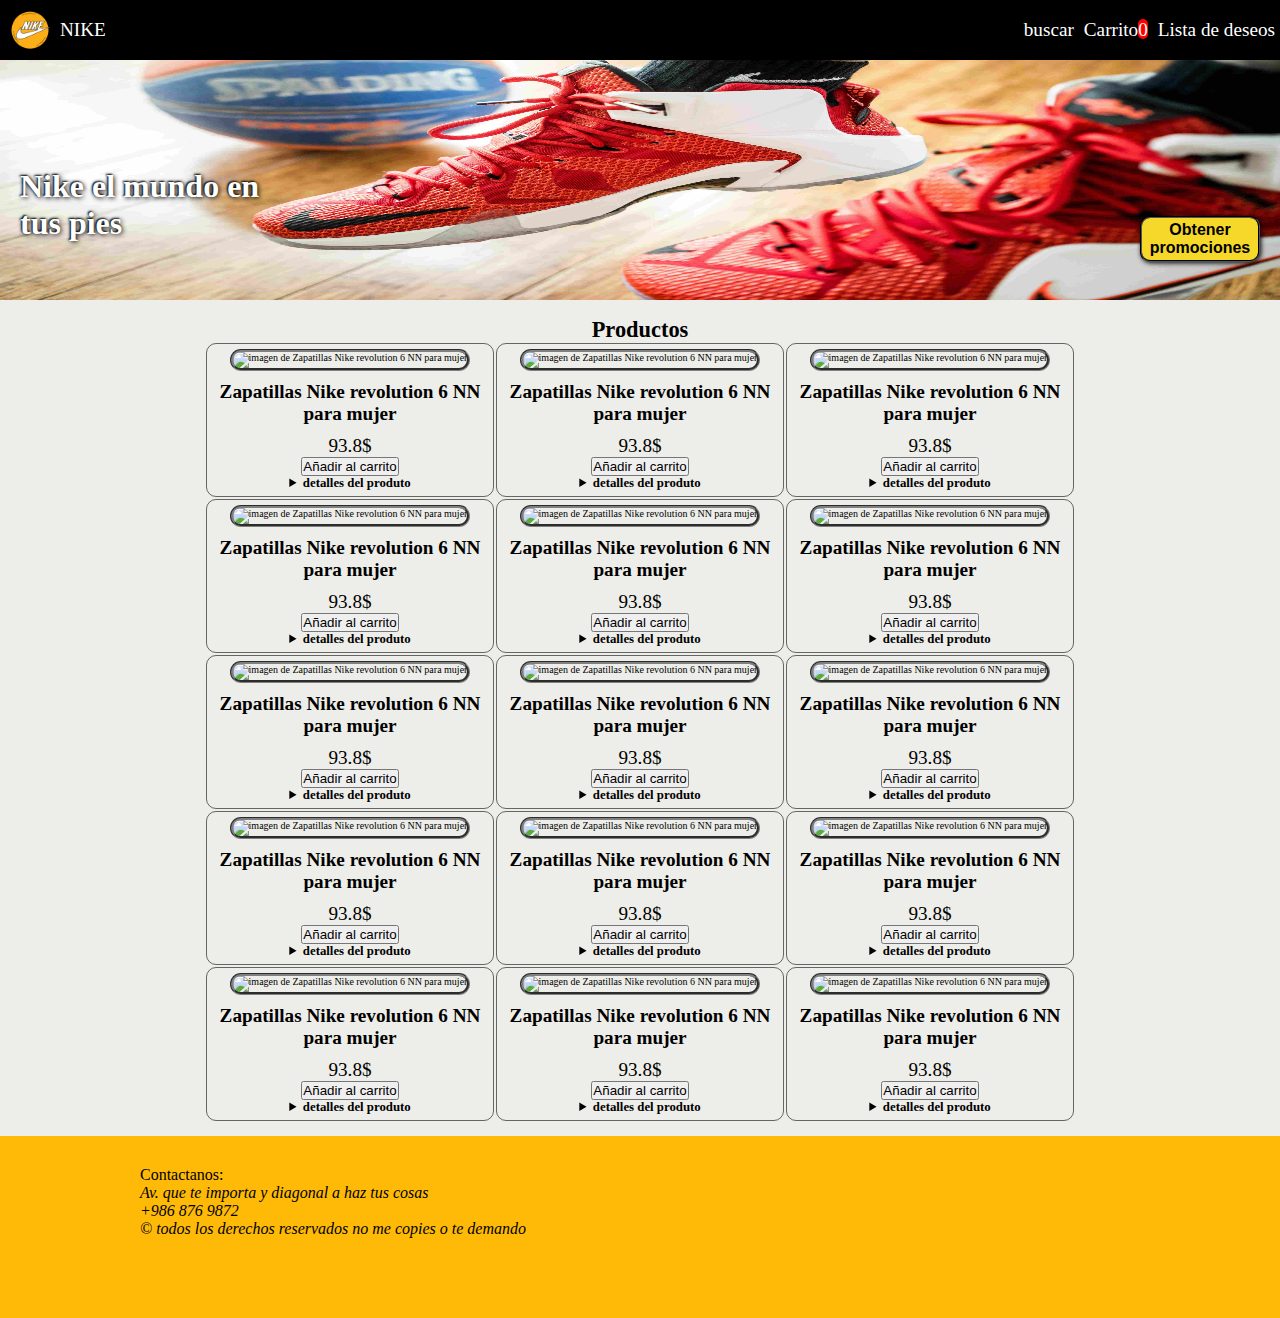
==== public/index.html @ a01fdeea "hice la base para realizar un ecommerce" ====
<!DOCTYPE html>
<html lang="es">
<head>
    <meta charset="UTF-8">
    <meta http-equiv="X-UA-Compatible" content="IE=edge">
    <meta name="viewport" content="width=device-width, initial-scale=1.0">
    <title>Nike store cart</title>
    <meta name="author" content="John Córdova">
    <meta name="robots" content="index, follow">
    <meta name="description" content="camisetas nike, busos nike, zapatos nike, gorras nike, deportivos nike">
    <link rel="alternate" hreflang="es-ec" href="./index.html" >
    <meta name="keywords" content="camisetas, busos, zapatos, gorras, jeans"> 
    <link rel="stylesheet" href="../src/styles/main.css">
    <link rel="shortcut icon" href="../src/assets/images/mainlogo.png" type="image/x-icon">
    <script src="../src/index.js" defer></script>
</head>
<body>
  <header id="header">
    <nav>
      <a href="./index.html">
        <div class="main--logo-container">
          <span class="img main--logo"></span><p>NIKE</p>
        </div>
      </a>
      <ul>
        <li> <p>buscar</p> </li>
        <li> <a href="#">Carrito<span class="cart_status">0</span> </a> </li>
        <li> <a href="#">Lista de deseos</a> </li>
        
      </ul>
    </nav>
  </header>
  <main id="body">
    <section class="main--img-container">
      
      <img src="../src/assets/images/nikeintro.jpg" alt="imagen de zapatos de basketball nike" class="image_intro" >
      <h1>Nike el mundo en tus pies</h1>
      <button>Obtener promociones</button>
    </section>
    <section class="main--products-container">
      <h2>Productos</h2>
      <div class="products--cards-container">
      
      </div>
    </section>
  </main>  
  <footer>
    <section>
      <p>Contactanos:</p>
      <address>Av. que te importa y diagonal a haz tus cosas</address>
      <address>+986 876 9872</address>
      <address>&#169; todos los derechos reservados no me copies o te demando</address>

    </section>
    <section>
      
    </section>
  </footer>
</body>
</html>
---- src/styles/main.css ----
*{
    padding: 0;
    margin: 0;
    box-sizing: border-box;
}
body{
    font-size: 62.5%;
}
body::-webkit-scrollbar{
    display: none;
}
.img{
    background-position: center;
    background-repeat: no-repeat;
    background-size: cover;
}
header{
    width: 100%;
    height: auto;
    position: fixed;
    z-index: 1;
}
header nav{
    width: 100%;
    height: auto;
    padding: 5px;
    background-color: black;
    color:  white;
    font-size: 1.2rem;
    display: flex;
    flex-direction: row;
    justify-content: space-between;
}
header nav a{
    text-decoration: none;
    color: white;
}
header nav a:hover ,header nav p:hover{
text-shadow: white 0 0 3px;
}
header nav .main--logo-container{
    display: flex;
    flex-direction: row;
    gap: 5px;
    align-items: center;
}
.main--logo{
    background-image: url(../assets/images/mainlogo.png);
    display: inline-block;
    width: 50px;
    height: 50px;
}
header nav ul{
    display: flex;
    flex-direction: row;
    list-style: none;
    gap: 10px;
    align-items: center;
}
header nav .cart_status{
    width: auto;
    height: 20px;
    display: flex;
    align-items: center;
    justify-content: center;
    background-color: red;
    display: inline-block;
    border-radius: 6px;
}
/* estilos del main */
main{
    width: 100%;
    height: auto;
    background-color: #edede9;
}
/* estilo del section main--img-container */
main .main--img-container{
    width: 100%;
    min-width: 320px;
    max-width: 1400px;
    position: relative;
    margin: 0 auto;
}
main .main--img-container .image_intro{
    width: 100%;
    height: 300px;
}
/* estilo del h1 de la llamada a la acción */
main .main--img-container h1{
    position: absolute;
    bottom: 60px;
    left: 20px;
    width: 280px;
    font-size: 2rem;
    font-weight: 800;
    color:#ffffff ;
    text-shadow: black -1px -1px  2px, black 1px 1px 5px;
}
main .main--img-container button{
    position: absolute;
    bottom: 40px;
    right: 20px;
    width: 120px;
    border-style: none;
    border: black 2px groove ;
    border-radius: 10px;
    font-size: 1rem;
    font-weight: 800;
    padding: 3px;
    background-color: rgb(246, 216, 43);
    box-shadow: black 1px 1px 5px;
}
main .main--img-container button:active{
    background-color:rgb(227, 193, 1) ;
}
/* sección contenedora de los productos */
main .main--products-container {
    display: relative;
    width: 100%;
    height: auto;
    display: flex;
    flex-direction: column;
    padding:15px 0 15px 0;
}
main .main--products-container h2{
    font-size: 1.4rem;
    text-align: center;
    font-weight: 800;
}
main .main--products-container .products--cards-container{
    width: 90%;
    min-width: 288px;
    max-width: 1000px;
    margin: 0 auto;
    display: flex;
    flex-wrap: wrap;
    gap:2px;
    position: relative;

    justify-content: center;
}

/* cards de los productos */
main .main--products-container .products--cards-container .product--card{
    width: 288px;
    height: auto;
    padding: 5px;
    position: relative;
    border: rgba(0, 0, 0, 0.572) 1px solid;
    border-radius: 10px;
    text-align: center;
}
main .main--products-container .products--cards-container .product--card img{
    width: 130px;
    height: 90px;
    position: relative;
    margin: 0 auto;
    border-radius: 15px;
    border: gray 3px groove;
}
main .main--products-container .products--cards-container .product--card h3{
    font-size: 1.2rem;
    padding: 10px 0 10px 0;
}
main .main--products-container .products--cards-container .product--card p{
    font-size: 1.2rem;
}
main .main--products-container .products--cards-container .product--card summary{
    font-size: .8rem;
    font-weight: 900;
}
/* footer  */
footer{
    width: 100%;
    height: auto;
    background-color: #ffba08 ;
    padding: 30px 0 80px;
    font-size: 1rem;
}
footer section{
    width: 90%;
    min-width: 280px;
    max-width: 1000px;
    height: auto;
    margin: 0 auto;
}
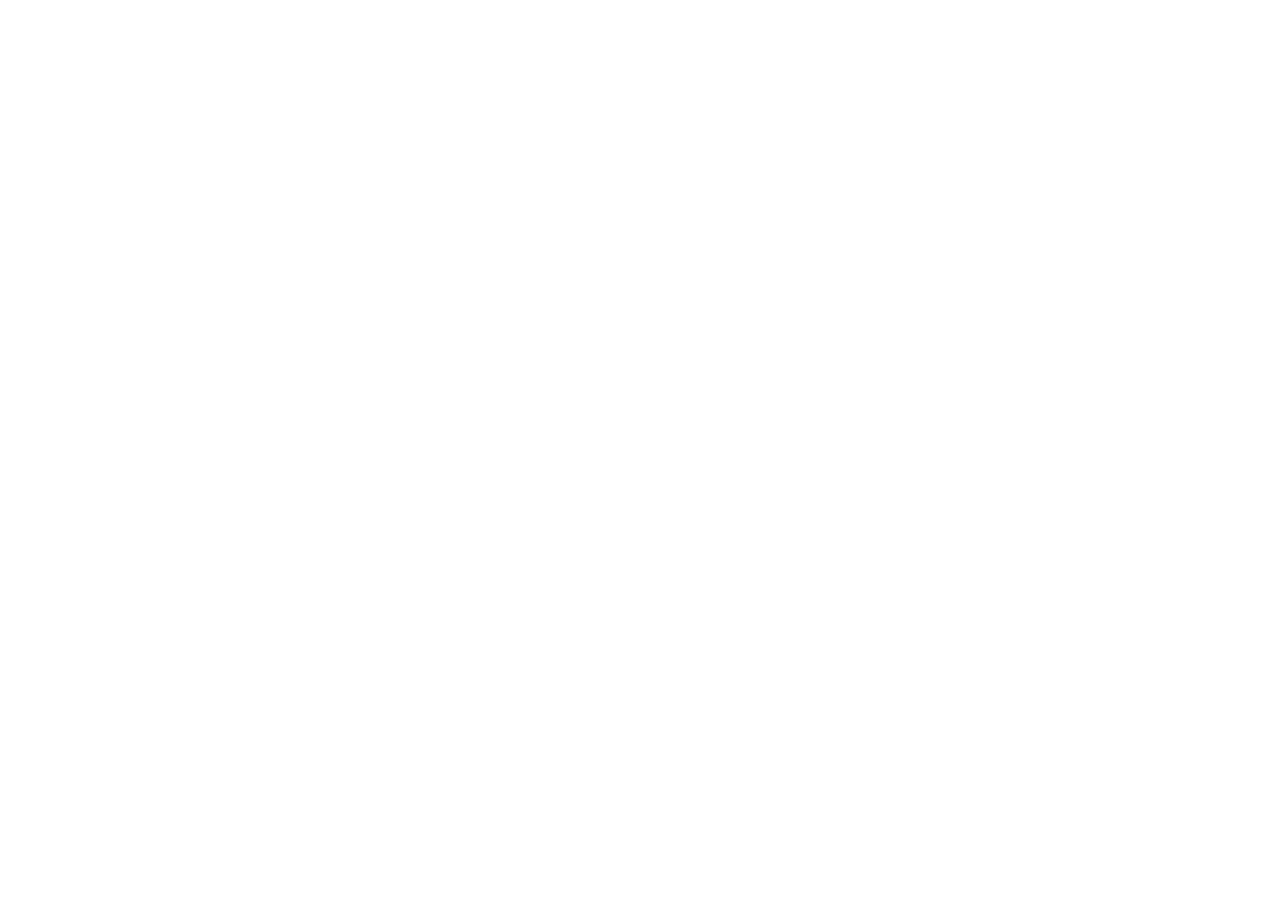
==== commit 970a8974: "i deleted all docs of this proyect to start a new" ====
--- a/public/index.html
+++ b/public/index.html
@@ -1,60 +1,12 @@
 <!DOCTYPE html>
-<html lang="es">
+<html lang="en">
 <head>
-    <meta charset="UTF-8">
-    <meta http-equiv="X-UA-Compatible" content="IE=edge">
-    <meta name="viewport" content="width=device-width, initial-scale=1.0">
-    <title>Nike store cart</title>
-    <meta name="author" content="John Córdova">
-    <meta name="robots" content="index, follow">
-    <meta name="description" content="camisetas nike, busos nike, zapatos nike, gorras nike, deportivos nike">
-    <link rel="alternate" hreflang="es-ec" href="./index.html" >
-    <meta name="keywords" content="camisetas, busos, zapatos, gorras, jeans"> 
-    <link rel="stylesheet" href="../src/styles/main.css">
-    <link rel="shortcut icon" href="../src/assets/images/mainlogo.png" type="image/x-icon">
-    <script src="../src/index.js" defer></script>
+  <meta charset="UTF-8">
+  <meta http-equiv="X-UA-Compatible" content="IE=edge">
+  <meta name="viewport" content="width=device-width, initial-scale=1.0">
+  <title>Document</title>
 </head>
 <body>
-  <header id="header">
-    <nav>
-      <a href="./index.html">
-        <div class="main--logo-container">
-          <span class="img main--logo"></span><p>NIKE</p>
-        </div>
-      </a>
-      <ul>
-        <li> <p>buscar</p> </li>
-        <li> <a href="#">Carrito<span class="cart_status">0</span> </a> </li>
-        <li> <a href="#">Lista de deseos</a> </li>
-        
-      </ul>
-    </nav>
-  </header>
-  <main id="body">
-    <section class="main--img-container">
-      
-      <img src="../src/assets/images/nikeintro.jpg" alt="imagen de zapatos de basketball nike" class="image_intro" >
-      <h1>Nike el mundo en tus pies</h1>
-      <button>Obtener promociones</button>
-    </section>
-    <section class="main--products-container">
-      <h2>Productos</h2>
-      <div class="products--cards-container">
-      
-      </div>
-    </section>
-  </main>  
-  <footer>
-    <section>
-      <p>Contactanos:</p>
-      <address>Av. que te importa y diagonal a haz tus cosas</address>
-      <address>+986 876 9872</address>
-      <address>&#169; todos los derechos reservados no me copies o te demando</address>
-
-    </section>
-    <section>
-      
-    </section>
-  </footer>
+  
 </body>
 </html>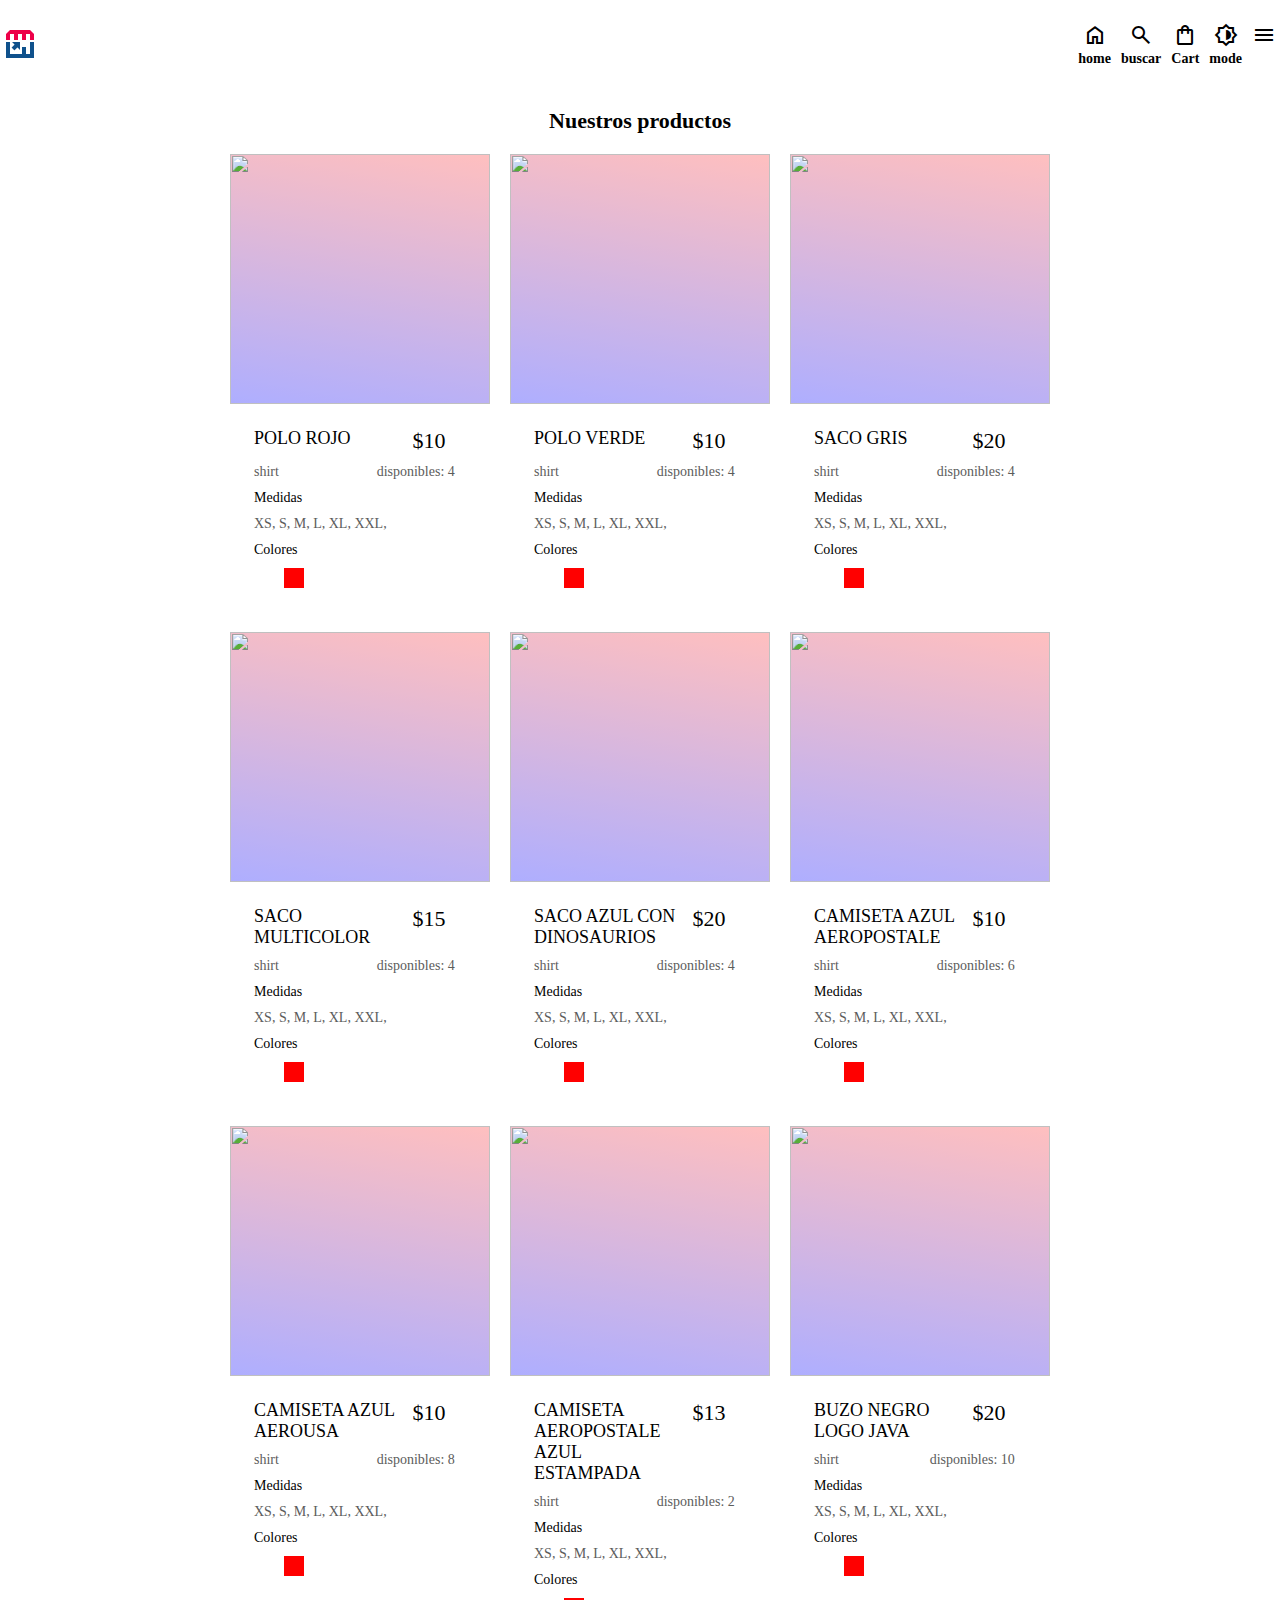
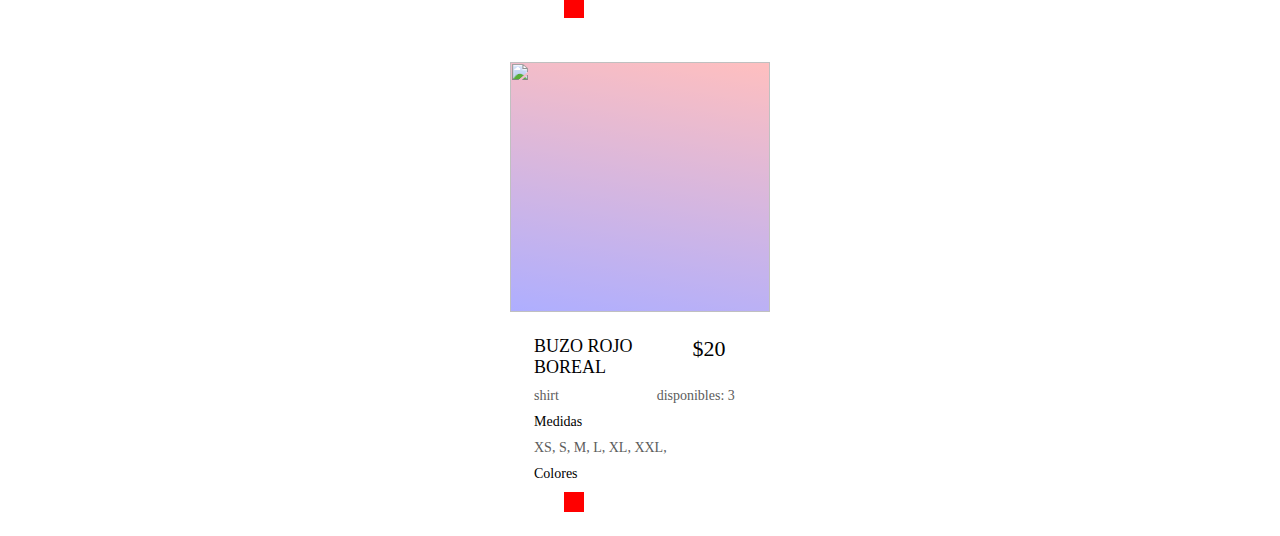
==== commit a736389e: "i made the frontend and logic of cards in this store" ====
--- a/public/index.html
+++ b/public/index.html
@@ -1,12 +1,79 @@
 <!DOCTYPE html>
-<html lang="en">
+<html lang="es">
 <head>
   <meta charset="UTF-8">
   <meta http-equiv="X-UA-Compatible" content="IE=edge">
   <meta name="viewport" content="width=device-width, initial-scale=1.0">
-  <title>Document</title>
+  <title>Store</title>
+  <meta name="author" content="John Córdova">
+  <link rel="shortcut icon" href="../src/assets/images/main_logo.png" type="image/x-icon">
+  <link rel="stylesheet" href="../src/styles/main.css">
+  <link rel="stylesheet" href="https://fonts.googleapis.com/css2?family=Material+Symbols+Outlined:opsz,wght,FILL,GRAD@48,400,0,0" >
+  <script src="../src/index.js" defer></script>
 </head>
 <body>
-  
+  <header id="header">
+    <nav>
+      <a href="./index.html">
+        <img src="../src/assets/images/main_logo.png" alt="Logo Empresa">
+      </a>
+      <ul class="nav--list">
+        <li class="icons cursor">
+          <a href="./index.html">
+            <span class="material-symbols-outlined">
+            &#xE88A;
+          </span>
+          <p>home</p>
+          </a>
+        </li>
+        <li class="icons cursor">
+          <span class="material-symbols-outlined">
+            &#xE8B6;
+          </span>
+          <p>buscar</p>
+        </li>
+        <li class="icons cursor">
+          <a href="?page=cart">
+          <span class="material-symbols-outlined">
+            &#xF1CC;
+          </span>
+          <p>Cart</p>
+        </a></li>
+        <li class="icons cursor">
+          <span class="material-symbols-outlined themeIcon">
+            &#xE3AB;
+          </span>
+          <p>mode</p>
+        </li>
+        <li class="icons cursor">
+          <span class="material-symbols-outlined menu">
+            &#xE5D2;
+          </span>
+        </li>
+      </ul>
+    </nav>
+  </header>
+  <main id="main">
+    <h1>Nuestros productos</h1>
+    <section class="main--products-container">
+      <article class="cards">
+        <div class="image--container">
+        <img src="https://creatividadenmovimiento.com/wp-content/uploads/2021/05/foto-producto-chaqueta-2.png" alt="" loading="easy">
+        </div>
+        <div class="product-props">
+          <h3>SACO ROJO</h3>
+          <p class="price">$10</p>
+          <p class="category light">shirt</p>
+          <p class="stock light">disponibles: 3</p>
+          <p class="title">Medidas</p>
+          <p class="sizes light">s, m, l, xl</p>
+          <p class="title">Colores</p>
+          <div class="colors-container">
+            <span class="cube-color red"></span>
+          </div>
+        </div>
+      </article>
+    </section>
+  </main>
 </body>
 </html>--- a/src/styles/main.css
+++ b/src/styles/main.css
@@ -0,0 +1,191 @@
+*{
+  box-sizing: border-box;
+  padding: 0;
+  margin: 0;
+}
+/* variables for root */
+:root{
+  --primary : #f0eee9;
+  --secondary : #000000;
+  --primary-light : #fff;
+  --secondary-light : #5c5c5c;
+  --font : 1.4rem;
+  --font-h1: 2.2rem;
+  --font-h3: 1.8rem;
+  --font-p: 1.2rem;
+  --font-weigth : 600 ;
+  --header-heigth : 10vh;
+}
+/* variables in darktheme */
+.dark-mode{
+  --primary : #e4e0d0;
+  --secondary : #000000;
+  --primary-light : #fff;
+  --secondary-light : #5c5c5c;
+}
+/* size fonts on all html */
+html{
+  font-size: 62.5%;
+}
+/* color to the body */
+body{
+  background-color: var(--primary-light);
+}
+/* size width and height of header */
+header{
+  width: 100%;
+  height: auto;
+}
+/* size of navbar and display and position */
+header nav{
+  width: 100%;
+  height: var(--header-heigth);
+  display: flex;
+  align-items: center;
+  padding: 0 4px;
+  flex-direction: row;
+  justify-content: space-between;
+  background-color: var(--primary-light);
+  position: fixed;
+  z-index: 2;
+}
+/* decoration to the ancors */
+a{
+  text-decoration: none;
+  color: var(--secondary);
+}
+/* style of the list navbar an display */
+header nav ul.nav--list{
+  list-style-type: none;
+  display: flex;
+  flex-direction: row;
+  gap: 10px;
+}
+/* size of texts and icons from navbar lists */
+header nav ul .icons{
+  font-size: var(--font);
+  font-weight: var(--font-weigth);
+  text-align: center;
+}
+/* on mouse position cursor transform in hand touch */
+.cursor{
+  cursor: pointer;
+}
+/* size of the main, display and padding top for resolve position fixed of navbar */
+main{
+  padding-top: 12vh;
+  width: 100%;
+  height: auto;
+  display: flex;
+  flex-direction: column;
+  gap: 20px;
+  position: relative;
+}
+/* size, aling and color of the h1  */
+main h1{
+  color: var(--secondary);
+  font-size: var(--font-h1);
+  text-align: center;
+}
+/* size of products container and display */
+main .main--products-container{
+  width: 90%;
+  min-width: 288px;
+  max-width: 1000px;
+  margin: 0 auto;
+  gap: 20px;
+  display: flex;
+  flex-wrap: wrap;
+  justify-content: center;
+}
+/* size of the cards  and color */
+.cards{
+  width:260px;
+  height: auto;
+  background-color: var(--primary-light);
+  position: relative;
+}
+/* size and before of image container */
+.cards .image--container{
+  width: 100%;
+  height: 250px;
+  z-index: 0;
+  position: relative;
+}
+.cards .image--container::before{
+  content: "";
+  width:100% ;
+  height: 100%;
+  background: linear-gradient(10deg, rgba(0, 0, 255, 0.316) , rgba(255, 0, 0, 0.251) );
+  position: absolute;
+  z-index: -1;
+}
+/* size of the images into cards */
+.cards img{
+  width:100% ;
+  height: 100%;
+  background-color: var(--primary);
+}
+/* when have it this class background changed to transparency */
+.cards img.img_transparency{
+  background-color: transparent;
+}
+.product-props{
+  width: 100%;
+  height: auto;
+  gap: 10px;
+  padding: 24px;
+  display: flex;
+  flex-wrap: wrap;
+}
+.product-props h3{
+  width: 70%;
+  font-weight: 400;
+  align-items: baseline;
+  font-size: var(--font-h3);
+  color: var(--secondary);
+}
+.product-props .price{
+  width: 20%;
+  font-size: var(--font-h1);
+  font-weight:500;
+  color: var(--secondary);
+}
+.product-props .category{
+  width: 40%;  
+  font-size: var(--font);
+  color: var(--secondary-light);
+  font-weight: 500;
+}
+.product-props .stock{
+  width: 50%;  
+  text-align: end;
+  font-size: var(--font);
+  color: var(--secondary-light);
+  font-weight: 400;
+}
+.product-props .title{
+  width: 100%;  
+  font-size: var(--font);
+  color: var(--secondary);
+  font-weight: 500;
+}
+.product-props .sizes{
+  width: 100%;  
+  font-size: var(--font);
+  color: var(--secondary-light);
+  font-weight: 500;
+}
+.product-props .colors-container{
+  width: 100%;  
+  display: flex;
+  gap: 10px;
+}
+.product-props .cube-color{
+  width: 2rem;  
+  height: 2rem;
+}
+
+.red{
+  background-color: red;
+}
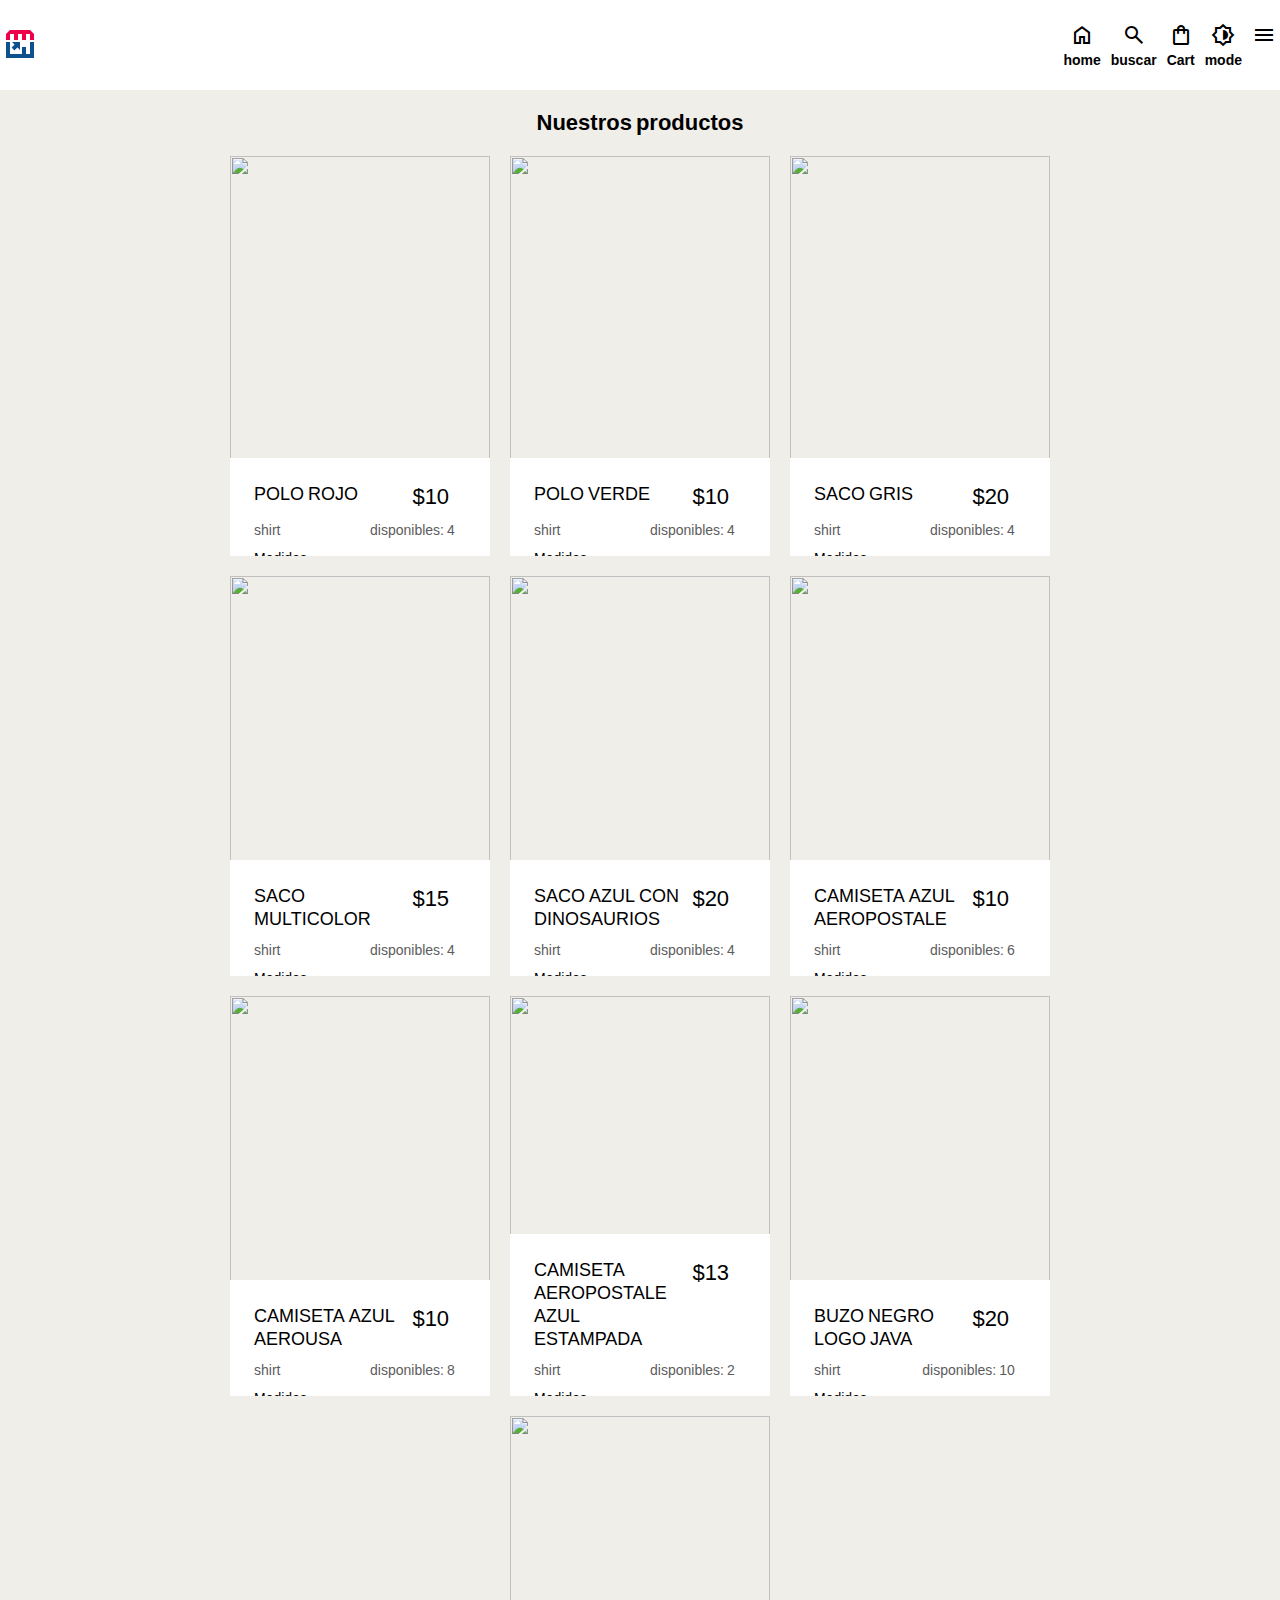
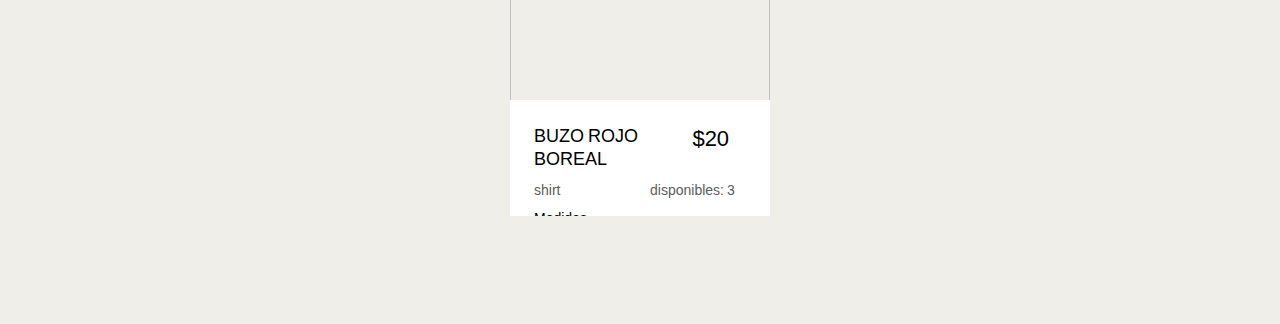
==== commit 55f4299a: "i maded effects in cards" ====
--- a/public/index.html
+++ b/public/index.html
@@ -59,6 +59,7 @@
       <article class="cards">
         <div class="image--container">
         <img src="https://creatividadenmovimiento.com/wp-content/uploads/2021/05/foto-producto-chaqueta-2.png" alt="" loading="easy">
+          
         </div>
         <div class="product-props">
           <h3>SACO ROJO</h3>
--- a/src/styles/main.css
+++ b/src/styles/main.css
@@ -2,6 +2,13 @@
   box-sizing: border-box;
   padding: 0;
   margin: 0;
+}
+@font-face {
+  font-family: 'Ubuntu Condensed';
+  font-style: normal;
+  font-weight: 400;
+  font-display: swap;
+  src: url(../assets/fonts/ubuntu.woff2) format('woff2');
 }
 /* variables for root */
 :root{
@@ -10,10 +17,10 @@
   --primary-light : #fff;
   --secondary-light : #5c5c5c;
   --font : 1.4rem;
-  --font-h1: 2.2rem;
-  --font-h3: 1.8rem;
-  --font-p: 1.2rem;
-  --font-weigth : 600 ;
+  --font-big: 2.2rem;
+  --font-medium: 1.8rem;
+  --font-weigth-soft:500;
+  --font-weigth-medium : 600 ;
   --header-heigth : 10vh;
 }
 /* variables in darktheme */
@@ -26,10 +33,12 @@
 /* size fonts on all html */
 html{
   font-size: 62.5%;
+
+  font-family: 'Ubuntu Condensed', sans-serif;
 }
 /* color to the body */
 body{
-  background-color: var(--primary-light);
+  background-color: var(--primary);
 }
 /* size width and height of header */
 header{
@@ -64,7 +73,7 @@
 /* size of texts and icons from navbar lists */
 header nav ul .icons{
   font-size: var(--font);
-  font-weight: var(--font-weigth);
+  font-weight: var(--font-weigth-medium);
   text-align: center;
 }
 /* on mouse position cursor transform in hand touch */
@@ -73,7 +82,7 @@
 }
 /* size of the main, display and padding top for resolve position fixed of navbar */
 main{
-  padding-top: 12vh;
+  padding: 12vh 0;
   width: 100%;
   height: auto;
   display: flex;
@@ -84,7 +93,7 @@
 /* size, aling and color of the h1  */
 main h1{
   color: var(--secondary);
-  font-size: var(--font-h1);
+  font-size: var(--font-big);
   text-align: center;
 }
 /* size of products container and display */
@@ -101,16 +110,20 @@
 /* size of the cards  and color */
 .cards{
   width:260px;
-  height: auto;
+  height:400px;
   background-color: var(--primary-light);
   position: relative;
-}
+  overflow: hidden;
+}
+
 /* size and before of image container */
 .cards .image--container{
   width: 100%;
-  height: 250px;
+  height: 320px;
   z-index: 0;
   position: relative;
+  display: flex;
+  align-items: center;
 }
 .cards .image--container::before{
   content: "";
@@ -125,30 +138,73 @@
   width:100% ;
   height: 100%;
   background-color: var(--primary);
-}
-/* when have it this class background changed to transparency */
-.cards img.img_transparency{
+  transition: all .3s;
+  position: absolute;
+  top: 0;
+  left: 0;
+}
+/* when hover cards changed to transparency and look at button */
+.cards:hover  .img__prod{
   background-color: transparent;
-}
+  top: -2px;
+  transition: all .3s;
+}
+/* button cards visibility when cursor hover */
+.cards:hover .cards__buttons-container{
+  opacity: 1;
+  transition: all .3s;
+}
+/* details up to when hover */
+.cards:hover .product-props{
+  bottom: 0;
+  transition: all .3s;
+}
+/* size of product properties and your display */
 .product-props{
+  transition: all .3s;
   width: 100%;
   height: auto;
   gap: 10px;
   padding: 24px;
   display: flex;
   flex-wrap: wrap;
+  position: absolute;
+  bottom: -120px;
+  background-color: var(--primary-light);
+}
+/* size and position of buttons of cards */
+.cards__buttons-container{
+  display: flex;
+  flex-direction: column;
+  gap:10px;
+  position: absolute;
+  width:100%;
+  opacity: 0;
+  transition: all .3s;
+  top: 45px;
+}
+/* size of cards buttons */
+.cards__buttons-container button{
+  width: 150px;
+  height: auto;
+  padding: 10px;
+  margin: 0 auto;
+  border-radius: 10px;
+  background-color: var(--primary);
+  font-size: var(--font);
+  font-weight: var(--font-weigth-medium);
+  border-style: none;
 }
 .product-props h3{
   width: 70%;
   font-weight: 400;
-  align-items: baseline;
-  font-size: var(--font-h3);
+  font-size: var(--font-medium);
   color: var(--secondary);
 }
 .product-props .price{
   width: 20%;
-  font-size: var(--font-h1);
-  font-weight:500;
+  font-size: var(--font-big);
+  font-weight:var(--font-weigth-soft);
   color: var(--secondary);
 }
 .product-props .category{
@@ -168,13 +224,13 @@
   width: 100%;  
   font-size: var(--font);
   color: var(--secondary);
-  font-weight: 500;
+  font-weight: var(--font-weigth-soft);
 }
 .product-props .sizes{
   width: 100%;  
   font-size: var(--font);
   color: var(--secondary-light);
-  font-weight: 500;
+  font-weight: var(--font-weigth-soft);
 }
 .product-props .colors-container{
   width: 100%;  
@@ -184,8 +240,31 @@
 .product-props .cube-color{
   width: 2rem;  
   height: 2rem;
+  border: 1px solid var(--secondary);
 }
 
 .red{
   background-color: red;
 }
+.gray{
+  background-color: gray;
+}
+
+.green{
+  background-color: green;
+}
+
+.blue{
+  background-color: blue;
+}
+
+.yellow{
+  background-color: yellow;
+}
+.black{
+  background-color: black;
+}
+.white{
+  background-color: white;
+}
+
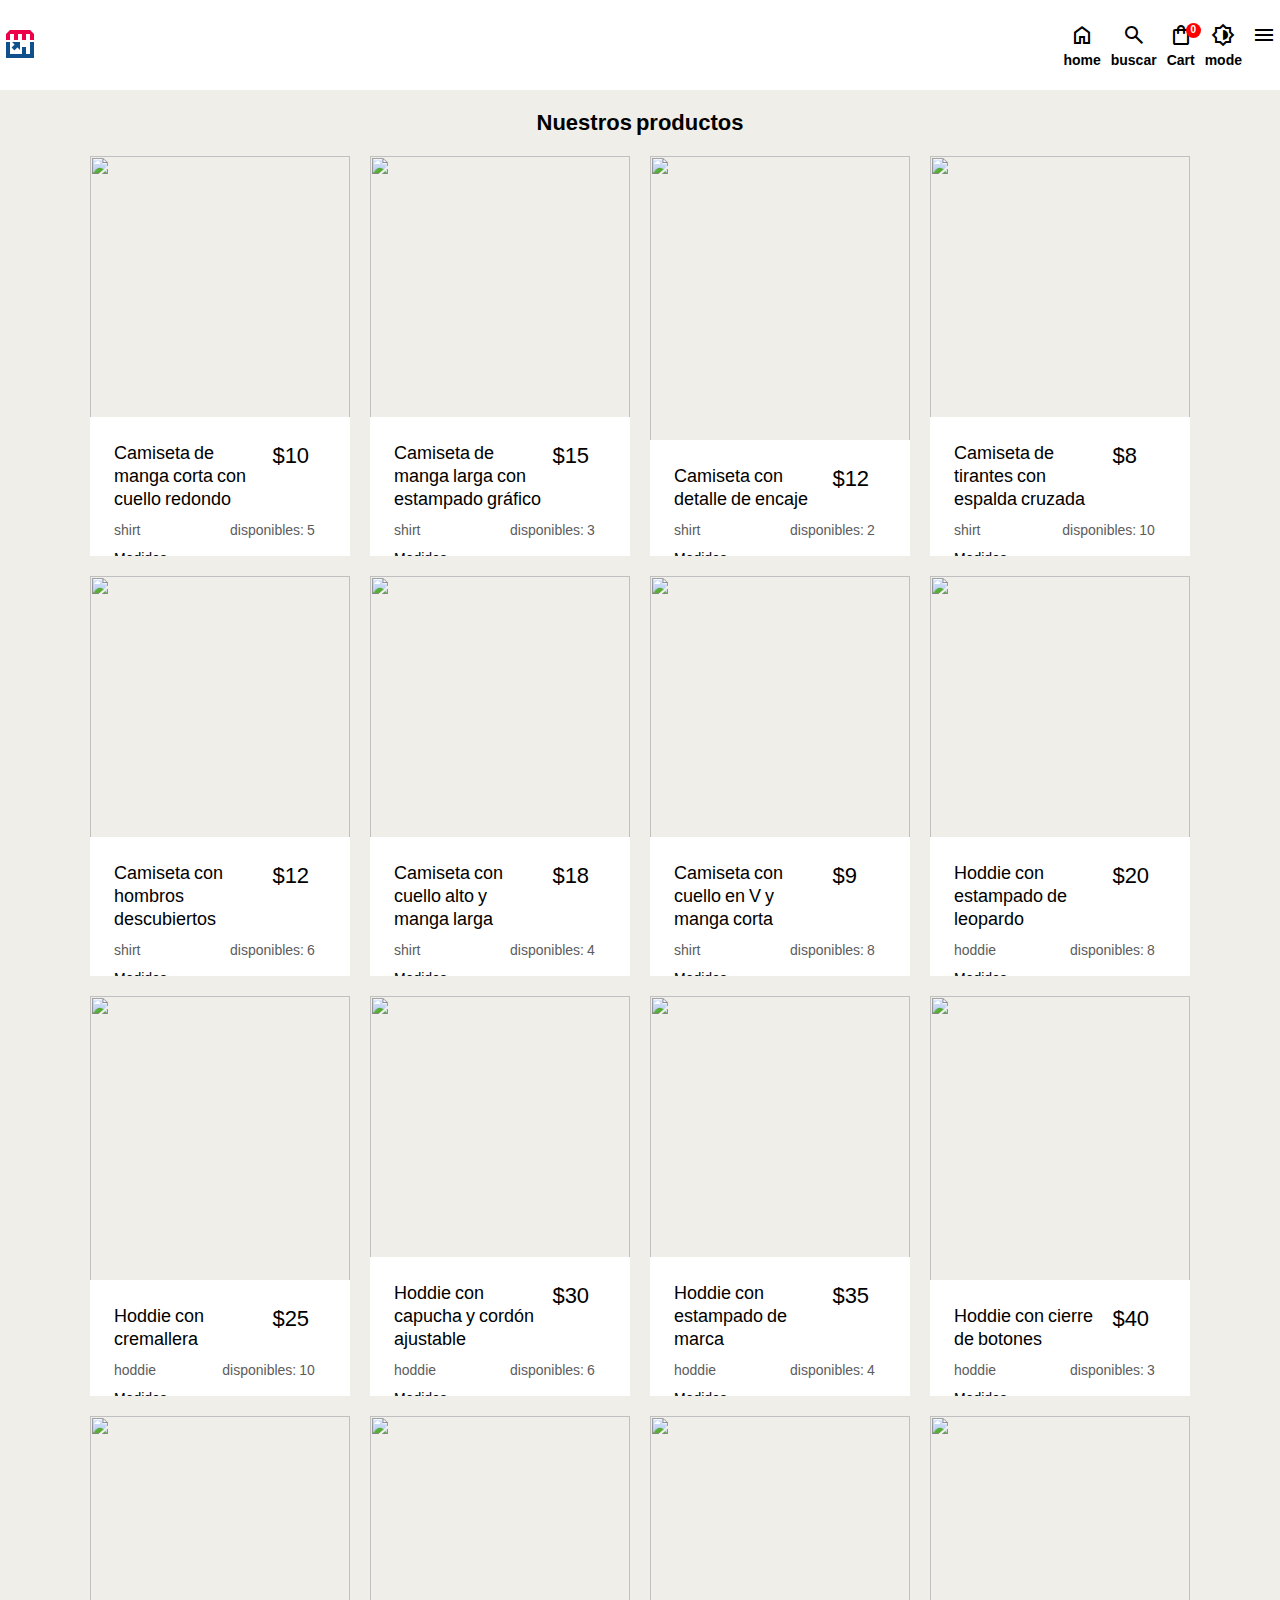
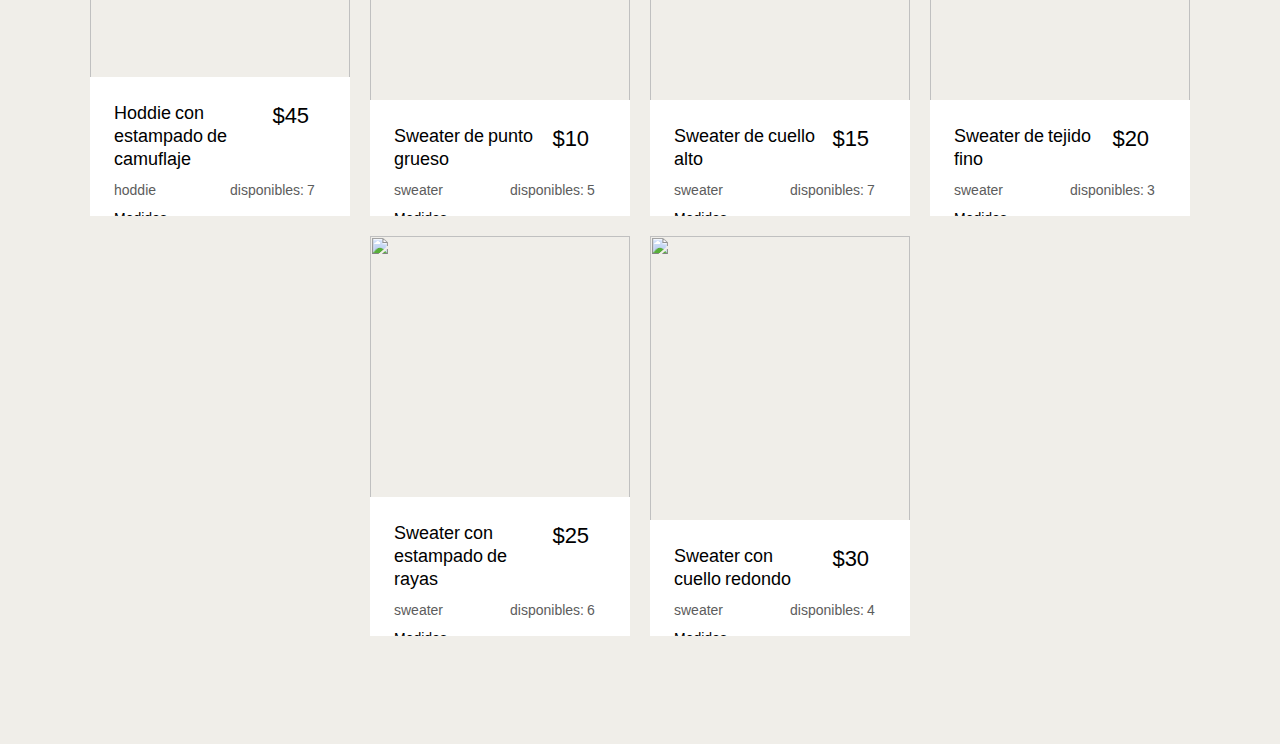
==== commit bcdd593f: "i added slidebar and cartstatus and push in indexjs localstorage" ====
--- a/public/index.html
+++ b/public/index.html
@@ -9,9 +9,10 @@
   <link rel="shortcut icon" href="../src/assets/images/main_logo.png" type="image/x-icon">
   <link rel="stylesheet" href="../src/styles/main.css">
   <link rel="stylesheet" href="https://fonts.googleapis.com/css2?family=Material+Symbols+Outlined:opsz,wght,FILL,GRAD@48,400,0,0" >
-  <script src="../src/index.js" defer></script>
+  <script src="../src/index.js" defer ></script>
+  <script src="../src/utils/functions.js" defer></script>
 </head>
-<body>
+<body> 
   <header id="header">
     <nav>
       <a href="./index.html">
@@ -33,12 +34,11 @@
           <p>buscar</p>
         </li>
         <li class="icons cursor">
-          <a href="?page=cart">
           <span class="material-symbols-outlined">
-            &#xF1CC;
+            &#xF1CC; <span class="cart-status">0</span>
           </span>
           <p>Cart</p>
-        </a></li>
+        </li>
         <li class="icons cursor">
           <span class="material-symbols-outlined themeIcon">
             &#xE3AB;
@@ -46,34 +46,42 @@
           <p>mode</p>
         </li>
         <li class="icons cursor">
-          <span class="material-symbols-outlined menu">
+          <span onclick="showSlideBar()" class="material-symbols-outlined menu">
             &#xE5D2;
           </span>
         </li>
       </ul>
+      <div class="nav-close-out" onclick="showSlideBar()"></div>
+      <ul class="navigation">
+        <li class="options"><a href="">Perfil</a></li>
+        <li class="options"><a href="">Pago</a></li>
+        <li class="options"><a href="">Contactanos</a></li>
+      </ul>
+      <div class="nav-slide-cart">
+        <h3>Tu compra</h3>
+        <span class="material-symbols-outlined">&#xE5CD;</span>
+        <article></article>
+        <div class="code-desc"><input type="text" class="cupon"><button>aplicar</button></div>
+        <div class="total">
+          <p class="title"></p>
+          <p class="title"></p>
+          <p class="title"></p>
+          <p class="title"></p>
+          <p class="title"></p>
+          <p class="title"></p>
+          <p class="title"></p>
+          <p class="title"></p>
+        </div>
+        <div class="nav-cart-buttons-container">
+          <button></button><button></button>
+        </div>
+      </div>
+      
     </nav>
   </header>
   <main id="main">
     <h1>Nuestros productos</h1>
     <section class="main--products-container">
-      <article class="cards">
-        <div class="image--container">
-        <img src="https://creatividadenmovimiento.com/wp-content/uploads/2021/05/foto-producto-chaqueta-2.png" alt="" loading="easy">
-          
-        </div>
-        <div class="product-props">
-          <h3>SACO ROJO</h3>
-          <p class="price">$10</p>
-          <p class="category light">shirt</p>
-          <p class="stock light">disponibles: 3</p>
-          <p class="title">Medidas</p>
-          <p class="sizes light">s, m, l, xl</p>
-          <p class="title">Colores</p>
-          <div class="colors-container">
-            <span class="cube-color red"></span>
-          </div>
-        </div>
-      </article>
     </section>
   </main>
 </body>
--- a/src/styles/main.css
+++ b/src/styles/main.css
@@ -1,4 +1,6 @@
-*{
+*, 
+*::after,
+*::before{
   box-sizing: border-box;
   padding: 0;
   margin: 0;
@@ -16,12 +18,18 @@
   --secondary : #000000;
   --primary-light : #fff;
   --secondary-light : #5c5c5c;
+  --primary-background-details : #5c5c5c51;
+  --font-cart-status : 1rem;
+  --font-small : 1.2rem;
   --font : 1.4rem;
   --font-big: 2.2rem;
+  --font-extra-big : 4.4rem ;
   --font-medium: 1.8rem;
   --font-weigth-soft:500;
   --font-weigth-medium : 600 ;
   --header-heigth : 10vh;
+  --cart-status-color:red;
+  
 }
 /* variables in darktheme */
 .dark-mode{
@@ -75,10 +83,82 @@
   font-size: var(--font);
   font-weight: var(--font-weigth-medium);
   text-align: center;
+  position: relative;
+}
+/* cart status */
+header nav ul .icons .cart-status{
+  position: absolute;
+  top: 0;
+  right: -6px;
+  background-color: var(--cart-status-color);
+  color: white;
+  font-size: var(--font-cart-status);
+  font-family: sans-serif;
+  font-weight: var(--font-weigth-medium);
+  padding: 0 auto;
+  display: flex;
+  align-items: center;
+  justify-content: center;
+  width: 15px;
+  height: 15px;
+  text-align: center;
+  border-radius: 10px;
 }
 /* on mouse position cursor transform in hand touch */
 .cursor{
   cursor: pointer;
+}
+/* size of slidebar hidden */
+ul.navigation{
+  position: fixed;
+  top:var(--header-heigth);
+  bottom: 0;
+  right: -250px;
+  width: 250px;
+  background-color: var(--primary-light);
+  list-style: none;
+  display: flex;
+  flex-direction: column;
+  gap: 30px;
+  padding: 20px;
+  font-size: var(--font);
+  font-weight: var(--font-weigth-medium);
+  transition: all .5s;
+}
+/* navbar slidebar show*/
+ul.navigation.show{
+  right: 0;
+  transition: all .5s;
+}
+/* navbar close background hidden */
+.nav-close-out{
+  position: fixed;
+  top:var(--header-heigth);
+  bottom: 0;
+  left: 0;
+  width: 0;
+  background-color: var(--primary-background-details);
+  transition: all .5s;
+}
+/* navbar close background show */
+.nav-close-out.show{
+  right: 250px;
+  width: 90%;
+  transition: all .5s;
+}
+
+.nav-slide-cart{
+  position: fixed;
+  top: var(--header-heigth);
+  bottom: 0;
+  right: -250px;
+  width: 250px;
+  background-color: var(--primary-light);
+  display: flex;
+  flex-wrap: wrap;
+  flex-direction: row;
+  gap: 10px;
+  padding: 20px;
 }
 /* size of the main, display and padding top for resolve position fixed of navbar */
 main{
@@ -100,7 +180,6 @@
 main .main--products-container{
   width: 90%;
   min-width: 288px;
-  max-width: 1000px;
   margin: 0 auto;
   gap: 20px;
   display: flex;
@@ -153,6 +232,7 @@
 .cards:hover .cards__buttons-container{
   opacity: 1;
   transition: all .3s;
+  z-index: 0;
 }
 /* details up to when hover */
 .cards:hover .product-props{
@@ -182,6 +262,7 @@
   opacity: 0;
   transition: all .3s;
   top: 45px;
+  z-index: -1;
 }
 /* size of cards buttons */
 .cards__buttons-container button{
@@ -195,24 +276,28 @@
   font-weight: var(--font-weigth-medium);
   border-style: none;
 }
+/* size and color of the h3 into cards */
 .product-props h3{
   width: 70%;
   font-weight: 400;
   font-size: var(--font-medium);
   color: var(--secondary);
 }
+/* size, color and weight of price */
 .product-props .price{
   width: 20%;
   font-size: var(--font-big);
   font-weight:var(--font-weigth-soft);
   color: var(--secondary);
 }
+/* size, color and weight of category*/
 .product-props .category{
   width: 40%;  
   font-size: var(--font);
   color: var(--secondary-light);
   font-weight: 500;
 }
+/* size, color and weight of stock*/
 .product-props .stock{
   width: 50%;  
   text-align: end;
@@ -220,29 +305,33 @@
   color: var(--secondary-light);
   font-weight: 400;
 }
+/* size, color and weight of titles */
 .product-props .title{
   width: 100%;  
   font-size: var(--font);
   color: var(--secondary);
   font-weight: var(--font-weigth-soft);
 }
+/* size, color and weight of clothes sizes*/
 .product-props .sizes{
   width: 100%;  
   font-size: var(--font);
   color: var(--secondary-light);
   font-weight: var(--font-weigth-soft);
 }
+/* size of colors container*/
 .product-props .colors-container{
   width: 100%;  
   display: flex;
   gap: 10px;
 }
+/* sizes of color cubes */
 .product-props .cube-color{
   width: 2rem;  
   height: 2rem;
   border: 1px solid var(--secondary);
 }
-
+/* color of cubes */
 .red{
   background-color: red;
 }
@@ -267,4 +356,108 @@
 .white{
   background-color: white;
 }
-
+/* finish color of the cubes  and start panel of details*/
+.panelDetails{
+  position: fixed;
+  top: 0;
+  left: 0;
+  right: 0;
+  bottom: 0;
+  z-index: 2;
+  background-color: var(--primary-background-details);
+}
+ /* size of card details */
+.panelDetails .panelDetails--card{
+  width: 90%;
+  height: 100vh;
+  min-width: 250px;
+  max-width: 400px;
+  margin: 0 auto;
+  background-color: var(--primary);
+  position: relative;
+  display: flex;
+  gap: 10px;
+  flex-direction: column;
+  padding: 10px;
+}
+/* size of img of card detail */
+.panelDetails .panelDetails--card img{
+  width: 100%;
+  height: 50vh;
+  position: relative;
+}
+/* position close panel detail button */
+.panelDetails .panelDetails--card .close_button{
+  position: absolute;
+  background-color: var(--secondary-light);
+  color: var(--primary-light);
+  font-size: var(--font-extra-big);
+  font-weight: var(--font-weigth-medium);
+  top: 0;
+  right: 0;
+  padding: 2px;
+  border-radius: 0 0 0 10px;
+}
+/* hover close button panel */
+.panelDetails .panelDetails--card .close_button:hover,
+.panelDetails .panelDetails--card .detail-addToCart:hover{
+  background-color: var(--secondary);
+}
+/* size add to cart into card detail  */
+.panelDetails .panelDetails--card .detail-addToCart{
+  width: auto;
+  height: auto;
+  align-self: self-start;
+  padding: 3px;
+  border-radius: 10px;
+  font-size: var(--font-small);
+  display: flex;
+  align-items: center;
+  background-color: var(--secondary-light);
+  color: var(--primary-light);
+  font-weight: var(--font-weigth-medium);
+}
+/* sizes of details product  */
+.panelDetails .panelDetails--card .details--product{
+  width: 100%;
+  height: auto;
+  display: flex;
+  flex-wrap: wrap;
+  gap: 10px;
+
+}
+/* sizes of title into destails */
+.panelDetails .panelDetails--card .details--product h3{
+  font-size: var(--font-big);
+  font-weight: var(--font-weigth-soft);
+  width: 75%;
+  color: var(--secondary);
+}
+/* sizes of price into destails */
+.panelDetails .panelDetails--card .details--product .price{
+  font-size: var(--font-big);
+  font-weight: var(--font-weigth-medium);
+  width: 20%;
+  color: var(--secondary);
+  text-align: end;
+}
+/* sizes of title h3 into destails */
+.panelDetails .panelDetails--card .details--product .title{
+  font-size: var(--font);
+  font-weight: var(--font-weigth-soft);
+  letter-spacing: 1px;
+}
+/* sizes of category into destails */
+.panelDetails .panelDetails--card .details--product .category{
+  font-size: var(--font);
+  font-weight: var(--font-weigth-medium);
+  color: var(--secondary-light);
+  width: 45%;
+}
+/* sizes of stock into destails */
+.panelDetails .panelDetails--card .details--product .stock{
+  font-size: var(--font);
+  font-weight: var(--font-weigth-medium);
+  color: var(--secondary-light);
+  width: 45%;
+}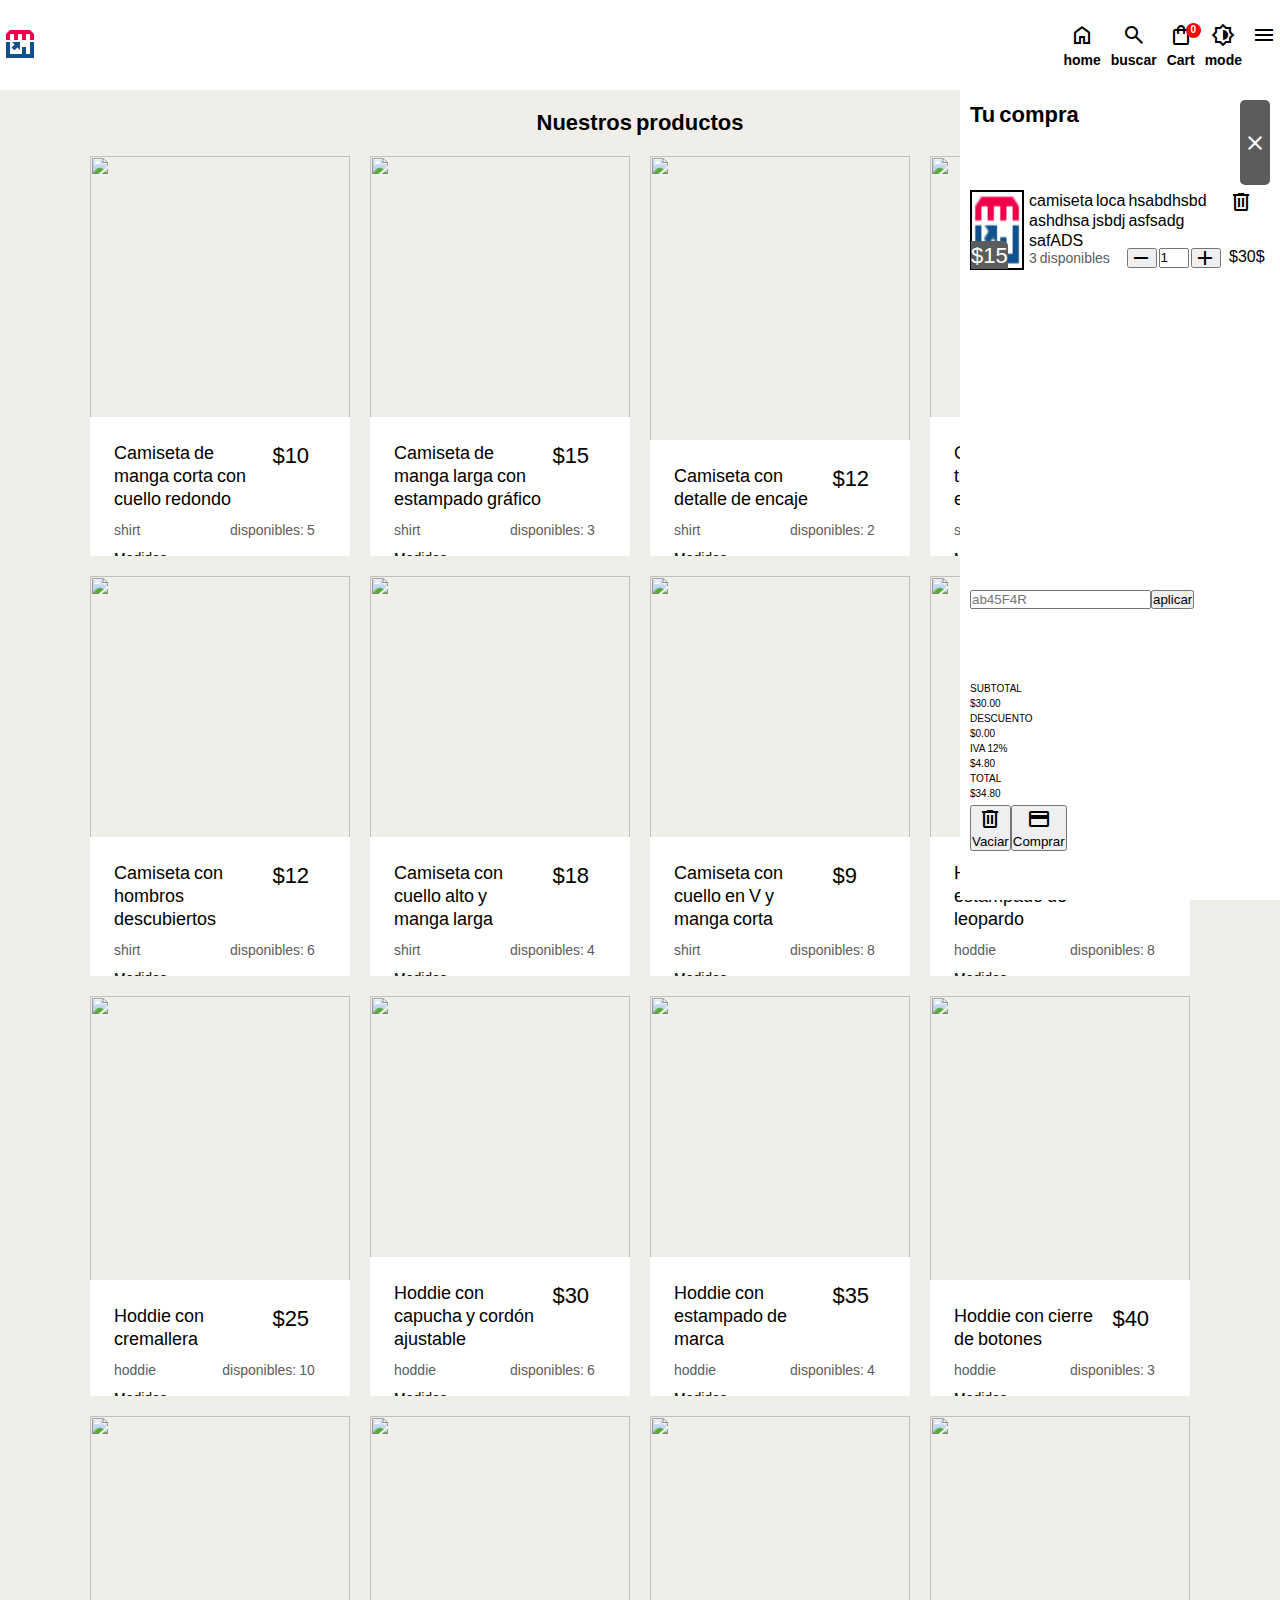
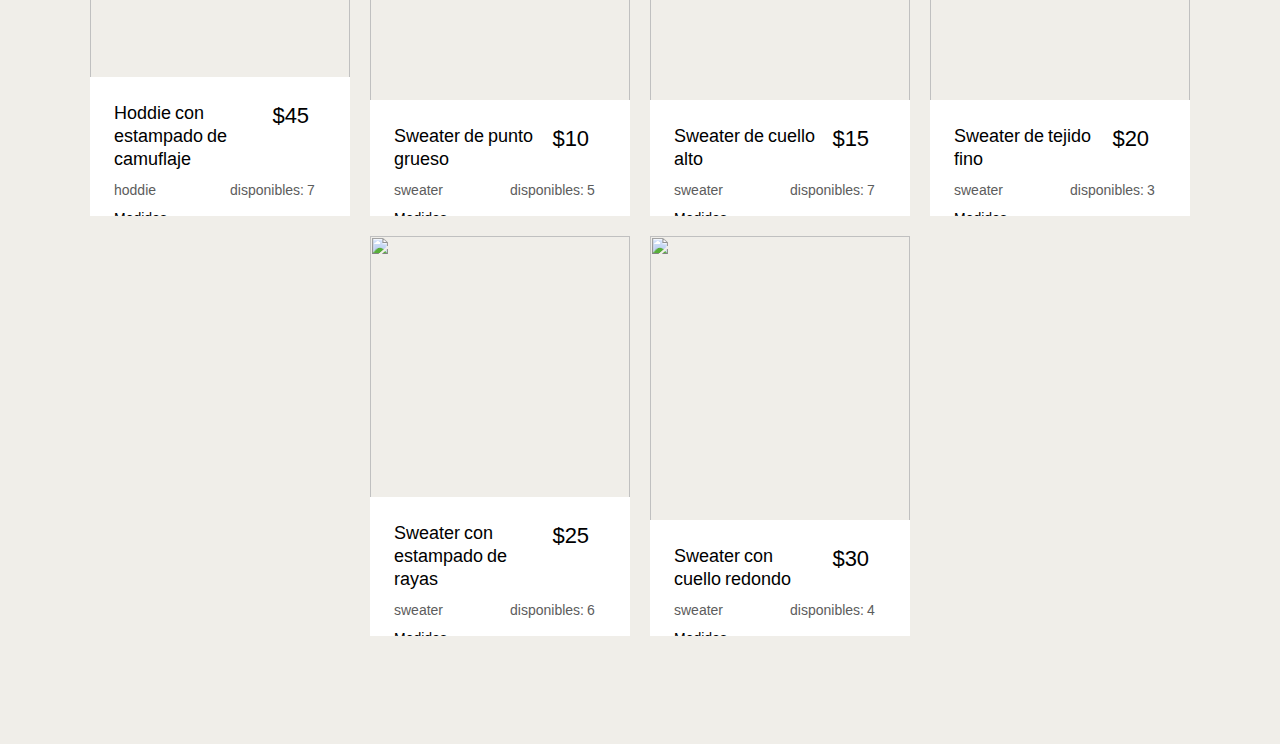
==== commit dee30e52: "i added cart sliderbar grid" ====
--- a/public/index.html
+++ b/public/index.html
@@ -58,22 +58,57 @@
         <li class="options"><a href="">Contactanos</a></li>
       </ul>
       <div class="nav-slide-cart">
-        <h3>Tu compra</h3>
-        <span class="material-symbols-outlined">&#xE5CD;</span>
-        <article></article>
-        <div class="code-desc"><input type="text" class="cupon"><button>aplicar</button></div>
+        <div class="headercart">
+          <h3>Tu compra</h3>
+          <span class="material-symbols-outlined close_cart  cursor">&#xE5CD;</span>
+        </div>
+        <div class="products-list">
+          <article>
+            <div class="img-container ">
+              <img src="../src/assets/images/main_logo.png" alt="">
+              <p class="price">$15</p>
+            </div>
+            <div class="details-of-product">
+              <p class="title">
+                camiseta loca hsabdhsbd ashdhsa jsbdj asfsadg safADS
+              </p>
+              <p class="stock">3 disponibles</p>
+              <div class="cant">
+                <button class="reduce-cant icon material-symbols-outlined">&#xE15B;</button>
+                <input type="number" value="1">
+                <button class="add-cant icon material-symbols-outlined">&#xE145;</button>
+              </div>
+              
+            </div>
+            <div class="trash-and-total">
+              <span class="material-symbols-outlined trash-product">
+                &#xE872;
+              </span>
+            <p class="price total">$30$</p>
+            </div>
+          </article>
+        </div> 
+        <div class="code-desc">
+          <input type="text" class="cupon" placeholder="ab45F4R"><button>aplicar</button>
+        </div>
         <div class="total">
-          <p class="title"></p>
-          <p class="title"></p>
-          <p class="title"></p>
-          <p class="title"></p>
-          <p class="title"></p>
-          <p class="title"></p>
-          <p class="title"></p>
-          <p class="title"></p>
+          <p class="title">SUBTOTAL</p>
+          <p class="sub-title">$30.00</p>
+          <p class="title">DESCUENTO</p>
+          <p class="sub-title">$0.00</p>
+          <p class="title">IVA 12%</p>
+          <p class="sub-title">$4.80</p>
+          <p class="title">TOTAL</p>
+          <p class="sub-title">$34.80</p>
         </div>
         <div class="nav-cart-buttons-container">
-          <button></button><button></button>
+          <button class="clear-cart">
+            <span class="material-symbols-outlined icons trash-product">
+              &#xE872; 
+            </span><p>Vaciar</p>
+          </button><button> <span class="material-symbols-outlined icons pay-card-product">
+            &#xE870; 
+          </span><p>Comprar</p></button>
         </div>
       </div>
       
@@ -82,6 +117,7 @@
   <main id="main">
     <h1>Nuestros productos</h1>
     <section class="main--products-container">
+      
     </section>
   </main>
 </body>
--- a/src/styles/main.css
+++ b/src/styles/main.css
@@ -5,6 +5,7 @@
   padding: 0;
   margin: 0;
 }
+/* import of font ubuntu */
 @font-face {
   font-family: 'Ubuntu Condensed';
   font-style: normal;
@@ -22,9 +23,10 @@
   --font-cart-status : 1rem;
   --font-small : 1.2rem;
   --font : 1.4rem;
+  --font-mid-medium : 1.6rem; 
+  --font-medium : 1.8rem;
   --font-big: 2.2rem;
   --font-extra-big : 4.4rem ;
-  --font-medium: 1.8rem;
   --font-weigth-soft:500;
   --font-weigth-medium : 600 ;
   --header-heigth : 10vh;
@@ -146,19 +148,127 @@
   width: 90%;
   transition: all .5s;
 }
-
+/* styles of slidebar cart */
 .nav-slide-cart{
   position: fixed;
   top: var(--header-heigth);
   bottom: 0;
-  right: -250px;
-  width: 250px;
+  right: 0;
+  width: 320px;
   background-color: var(--primary-light);
-  display: flex;
-  flex-wrap: wrap;
-  flex-direction: row;
-  gap: 10px;
-  padding: 20px;
+  display: grid;
+  grid-template-rows: 1fr 50% 1fr 1fr 1fr;
+  gap: 5px;
+  padding: 10px;
+}
+/* style of header card slidebar */
+.headercart{
+  display: grid;
+  grid-template-columns: 90% 10%;
+  grid-row: 1/2;
+}
+/* position h3 */
+.headercart h3{
+  grid-column: 1/2;
+  font-size: var(--font-big);
+}
+/* position close cart slidebar */
+.headercart .close_cart{
+  grid-column: 2/3;
+  background-color: var(--secondary-light);
+  border-radius: 5px;
+  display: flex;
+  align-items: center;
+  justify-content: center;
+  color: white;
+}
+/* close cart icon in a hover */
+.headercart .close_cart:hover{
+  font-size: var(--font-big);
+  background-color: var(--secondary);
+}
+/* list of cart products */
+.nav-slide-cart .products-list{
+  overflow: scroll;
+  display: flex;
+  width: 100%;
+  flex-direction: column;
+  grid-row: 2/3;
+}
+/* card of cart products */
+.products-list article{
+  display: grid;
+  width: 100%;
+  height: 80px;
+  grid-template-columns: 18% 65% 10%;
+  grid-template-rows: 80% 1fr;
+  gap: 5px;
+  position: relative;
+}
+/* size of image container on cart container list */
+.products-list .img-container{
+  grid-column: 1/2 ;
+  grid-row: 1/3  ;
+  height: 80px;
+  position: relative;
+}
+/* this ize of ima on image container */
+.products-list .img-container img{
+ width: 100%;
+ height: 100%;
+ position: relative;
+ border: var(--secondary) 2px solid;
+}
+/* position of price of product in cart list */
+.products-list .img-container .price{
+  font-size: var(--font-big);
+  background-color: var(--secondary-light);
+  color: var(--primary-light);
+  position: absolute;
+  bottom: 1px;
+  left: 1px;
+  border-radius: 0 5px 0 0;
+ }
+ /* size and position details of products in grid  */
+.products-list .details-of-product{
+  display: grid;
+  grid-template-columns: 1fr 1fr;
+  grid-template-rows: 90% 10%;
+  grid-column: 2/3;
+}
+/* position of titel of products into cart */
+.products-list .details-of-product .title{
+  grid-column: 1/3;
+  grid-row: 1/2;
+  font-size: var(--font-mid-medium);
+}
+/* position of stock into cart list */
+.products-list .details-of-product .stock{
+  grid-column: 1/2;
+  grid-row: 2/3;
+  font-size: var(--font);
+  color: var(--secondary-light);
+}
+.products-list .details-of-product .cant{
+ grid-column: 2/3;
+ grid-row: 2/3;
+ gap: 2px;
+ display: flex;
+ flex-direction: row;
+}
+.products-list .details-of-product .icon,
+.products-list .details-of-product input[type="number"] {
+  width: 30px;
+  height: 20px;
+  display: flex;
+  align-items: center;
+}
+.products-list .trash-and-total{
+  grid-column: 3/4;
+  grid-row: 1/3;
+  display: grid;
+  grid-template-rows: 70% 27%;
+  font-size: var(--font-mid-medium);
 }
 /* size of the main, display and padding top for resolve position fixed of navbar */
 main{
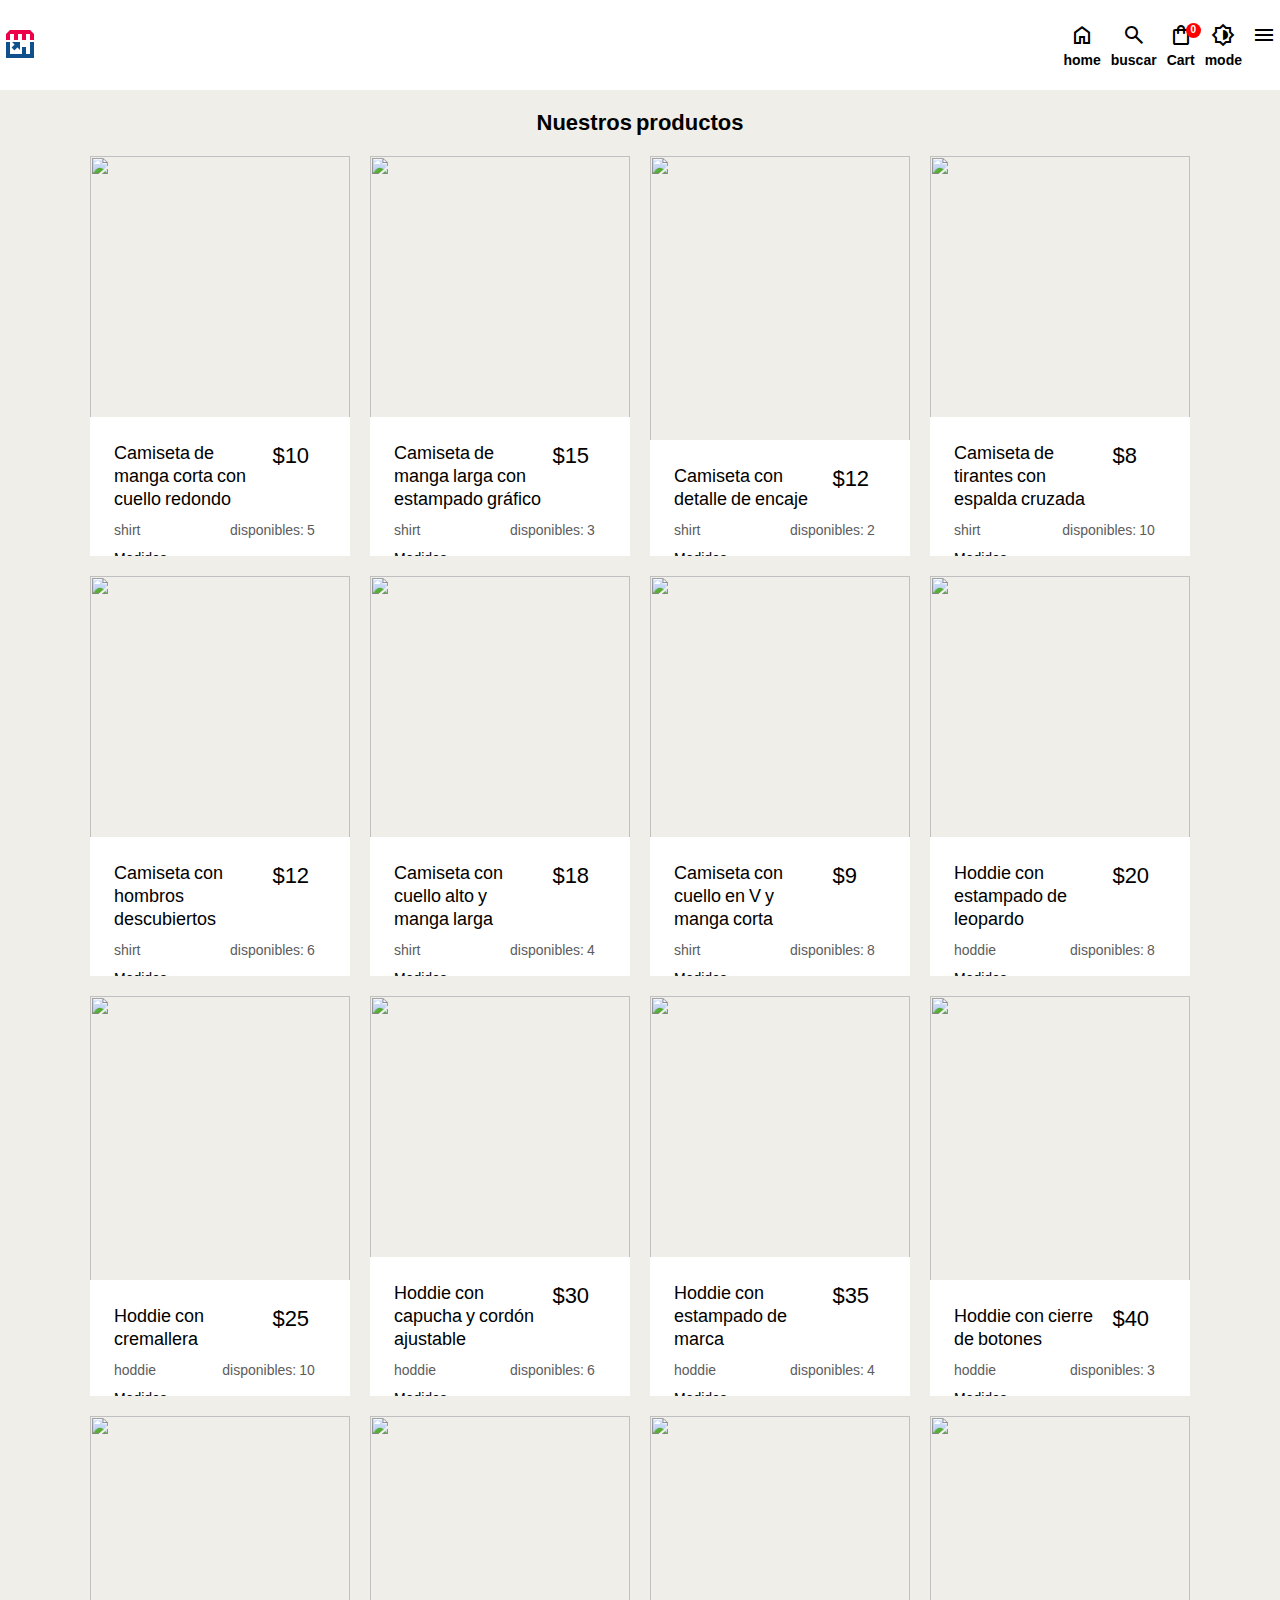
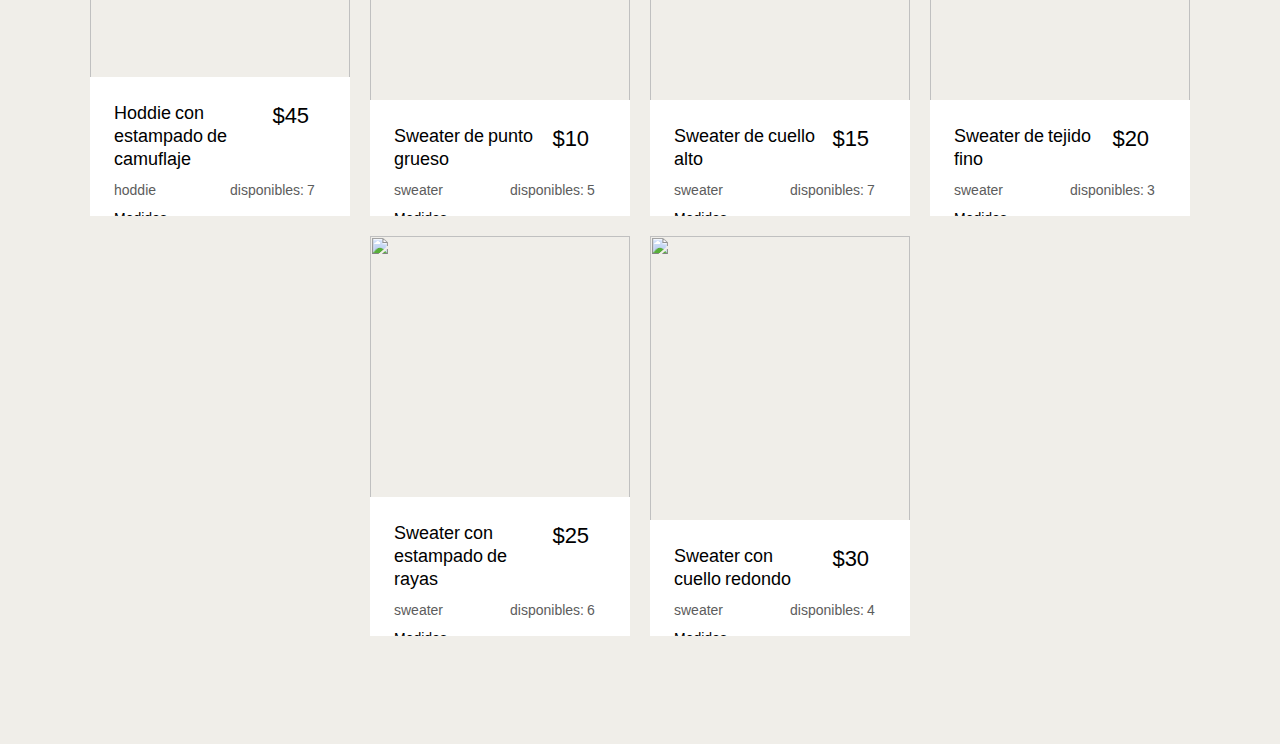
==== commit 87f9c756: "almost i finish the store" ====
--- a/public/index.html
+++ b/public/index.html
@@ -33,8 +33,8 @@
           </span>
           <p>buscar</p>
         </li>
-        <li class="icons cursor">
-          <span class="material-symbols-outlined">
+        <li class="icons cursor" onclick="showCart()">
+          <span class="material-symbols-outlined " >
             &#xF1CC; <span class="cart-status">0</span>
           </span>
           <p>Cart</p>
@@ -51,7 +51,7 @@
           </span>
         </li>
       </ul>
-      <div class="nav-close-out" onclick="showSlideBar()"></div>
+      <div class="nav-close-out" onclick="hiddenSlideBars()"></div>
       <ul class="navigation">
         <li class="options"><a href="">Perfil</a></li>
         <li class="options"><a href="">Pago</a></li>
@@ -60,9 +60,81 @@
       <div class="nav-slide-cart">
         <div class="headercart">
           <h3>Tu compra</h3>
-          <span class="material-symbols-outlined close_cart  cursor">&#xE5CD;</span>
+          <span class="material-symbols-outlined close_cart  cursor" onclick="showCart()">&#xE5CD;</span>
         </div>
         <div class="products-list">
+          <article>
+            <div class="img-container ">
+              <img src="../src/assets/images/main_logo.png" alt="">
+              <p class="price">$15</p>
+            </div>
+            <div class="details-of-product">
+              <p class="title">
+                camiseta loca hsabdhsbd ashdhsa jsbdj asfsadg safADS
+              </p>
+              <p class="stock">3 disponibles</p>
+              <div class="cant">
+                <button class="reduce-cant icon material-symbols-outlined">&#xE15B;</button>
+                <input type="number" value="1">
+                <button class="add-cant icon material-symbols-outlined">&#xE145;</button>
+              </div>
+              
+            </div>
+            <div class="trash-and-total">
+              <span class="material-symbols-outlined trash-product">
+                &#xE872;
+              </span>
+            <p class="price total">$30$</p>
+            </div>
+          </article>
+          <article>
+            <div class="img-container ">
+              <img src="../src/assets/images/main_logo.png" alt="">
+              <p class="price">$15</p>
+            </div>
+            <div class="details-of-product">
+              <p class="title">
+                camiseta loca hsabdhsbd ashdhsa jsbdj asfsadg safADS
+              </p>
+              <p class="stock">3 disponibles</p>
+              <div class="cant">
+                <button class="reduce-cant icon material-symbols-outlined">&#xE15B;</button>
+                <input type="number" value="1">
+                <button class="add-cant icon material-symbols-outlined">&#xE145;</button>
+              </div>
+              
+            </div>
+            <div class="trash-and-total">
+              <span class="material-symbols-outlined trash-product">
+                &#xE872;
+              </span>
+            <p class="price total">$30$</p>
+            </div>
+          </article>
+          <article>
+            <div class="img-container ">
+              <img src="../src/assets/images/main_logo.png" alt="">
+              <p class="price">$15</p>
+            </div>
+            <div class="details-of-product">
+              <p class="title">
+                camiseta loca hsabdhsbd ashdhsa jsbdj asfsadg safADS
+              </p>
+              <p class="stock">3 disponibles</p>
+              <div class="cant">
+                <button class="reduce-cant icon material-symbols-outlined">&#xE15B;</button>
+                <input type="number" value="1">
+                <button class="add-cant icon material-symbols-outlined">&#xE145;</button>
+              </div>
+              
+            </div>
+            <div class="trash-and-total">
+              <span class="material-symbols-outlined trash-product">
+                &#xE872;
+              </span>
+            <p class="price total">$30$</p>
+            </div>
+          </article>
           <article>
             <div class="img-container ">
               <img src="../src/assets/images/main_logo.png" alt="">
--- a/src/styles/main.css
+++ b/src/styles/main.css
@@ -26,6 +26,7 @@
   --font-mid-medium : 1.6rem; 
   --font-medium : 1.8rem;
   --font-big: 2.2rem;
+  --font-big2 : 3rem ;
   --font-extra-big : 4.4rem ;
   --font-weigth-soft:500;
   --font-weigth-medium : 600 ;
@@ -153,13 +154,18 @@
   position: fixed;
   top: var(--header-heigth);
   bottom: 0;
-  right: 0;
+  right: -320px;
   width: 320px;
   background-color: var(--primary-light);
   display: grid;
-  grid-template-rows: 1fr 50% 1fr 1fr 1fr;
-  gap: 5px;
-  padding: 10px;
+  grid-template-rows: 5% 60% 7% 1fr 1fr;
+  gap: 10px;
+  padding: 5px 10px 10px 10px;
+  transition: all .5s;
+}
+.nav-slide-cart.show{
+  right: 0;;
+  transition: all .5s;
 }
 /* style of header card slidebar */
 .headercart{
@@ -181,28 +187,38 @@
   align-items: center;
   justify-content: center;
   color: white;
+  
 }
 /* close cart icon in a hover */
-.headercart .close_cart:hover{
-  font-size: var(--font-big);
+.headercart .close_cart:hover,
+.products-list .details-of-product .icon:hover,
+.code-desc button:hover,
+.nav-cart-buttons-container button:hover{
   background-color: var(--secondary);
+  color: var(--primary-light);
 }
 /* list of cart products */
 .nav-slide-cart .products-list{
-  overflow: scroll;
+  overflow-y: scroll;
   display: flex;
   width: 100%;
   flex-direction: column;
   grid-row: 2/3;
+  gap: 5px;
+}
+/* diplay to scrollbar of cartlist */
+.products-list::-webkit-scrollbar{
+  display: none;
 }
 /* card of cart products */
 .products-list article{
+  border-radius: 10px;
   display: grid;
   width: 100%;
-  height: 80px;
   grid-template-columns: 18% 65% 10%;
-  grid-template-rows: 80% 1fr;
+  grid-template-rows: 80% 18%;
   gap: 5px;
+  background-color: var(--primary-light);
   position: relative;
 }
 /* size of image container on cart container list */
@@ -217,7 +233,7 @@
  width: 100%;
  height: 100%;
  position: relative;
- border: var(--secondary) 2px solid;
+ border: var(--secondary-light) 1px solid;
 }
 /* position of price of product in cart list */
 .products-list .img-container .price{
@@ -236,39 +252,109 @@
   grid-template-rows: 90% 10%;
   grid-column: 2/3;
 }
-/* position of titel of products into cart */
+/* position of title of products into cart */
 .products-list .details-of-product .title{
   grid-column: 1/3;
   grid-row: 1/2;
   font-size: var(--font-mid-medium);
 }
-/* position of stock into cart list */
+/* position of stock cant into cart list articles */
 .products-list .details-of-product .stock{
   grid-column: 1/2;
   grid-row: 2/3;
   font-size: var(--font);
   color: var(--secondary-light);
 }
+/* choose cantidad container of stock display and position */
 .products-list .details-of-product .cant{
  grid-column: 2/3;
  grid-row: 2/3;
- gap: 2px;
+ gap: 4px;
  display: flex;
  flex-direction: row;
 }
+/* size of input choose cant into cartlist articles */
 .products-list .details-of-product .icon,
 .products-list .details-of-product input[type="number"] {
   width: 30px;
   height: 20px;
-  display: flex;
-  align-items: center;
-}
+  border-style: none;
+  display: flex;
+  align-items: center;
+}
+/* position trash icon  */
 .products-list .trash-and-total{
   grid-column: 3/4;
   grid-row: 1/3;
   display: grid;
-  grid-template-rows: 70% 27%;
+  align-items: center;
+  justify-items: center;
   font-size: var(--font-mid-medium);
+}
+/* color and size of trash icon */
+.products-list .trash-product{
+ color: var(--secondary);
+ font-size: var(--font-big2);
+}
+/* container of discount cupon */
+.code-desc{
+  display: flex;
+  grid-row: 3/4;
+  justify-content: center;
+}
+/* boders and pading of cupons */
+.code-desc input[type="text"], .code-desc button{
+  border-style: none;
+  font-size: var(--font-medium);
+  display: inline-block;
+  padding: 6px;
+}
+/* background and border radius of cupon input */
+.code-desc input[type="text"]{
+  background-color: var(--primary-background-details);
+  color: var(--secondary);
+  border-radius: 5px 0 0 5px;
+  width: 200px;
+}
+/* background and radius of button of cupon */
+.code-desc button{
+  background-color: var(--secondary-light);
+  color: var(--primary-light);
+  border-radius: 0 5px 5px 0;
+}
+/* size and display of total panel */
+.total{
+  display: flex;
+  flex-wrap: wrap;
+  flex-direction: row;
+  font-size: var(--font);
+  grid-row: 4/5;
+}
+.total p{
+  width: 50%;
+  text-align: end;
+}
+.total p.title{
+  width: 50%;
+  font-weight: var(--font-weigth-medium);
+}
+.nav-cart-buttons-container{
+  grid-row: 5/6 ;
+  display: flex;
+  gap: 20px;
+  justify-content: center;
+}
+/* buttons of cart background and display */
+.nav-cart-buttons-container button{
+  border-style: none;
+  background-color: var(--secondary-light);
+  display: flex;
+  height: 40px;
+  color: var(--primary-light);
+  padding: 5px;
+  border-radius: 10px;
+  font-size: var(--font-medium);
+  align-items: center;
 }
 /* size of the main, display and padding top for resolve position fixed of navbar */
 main{
